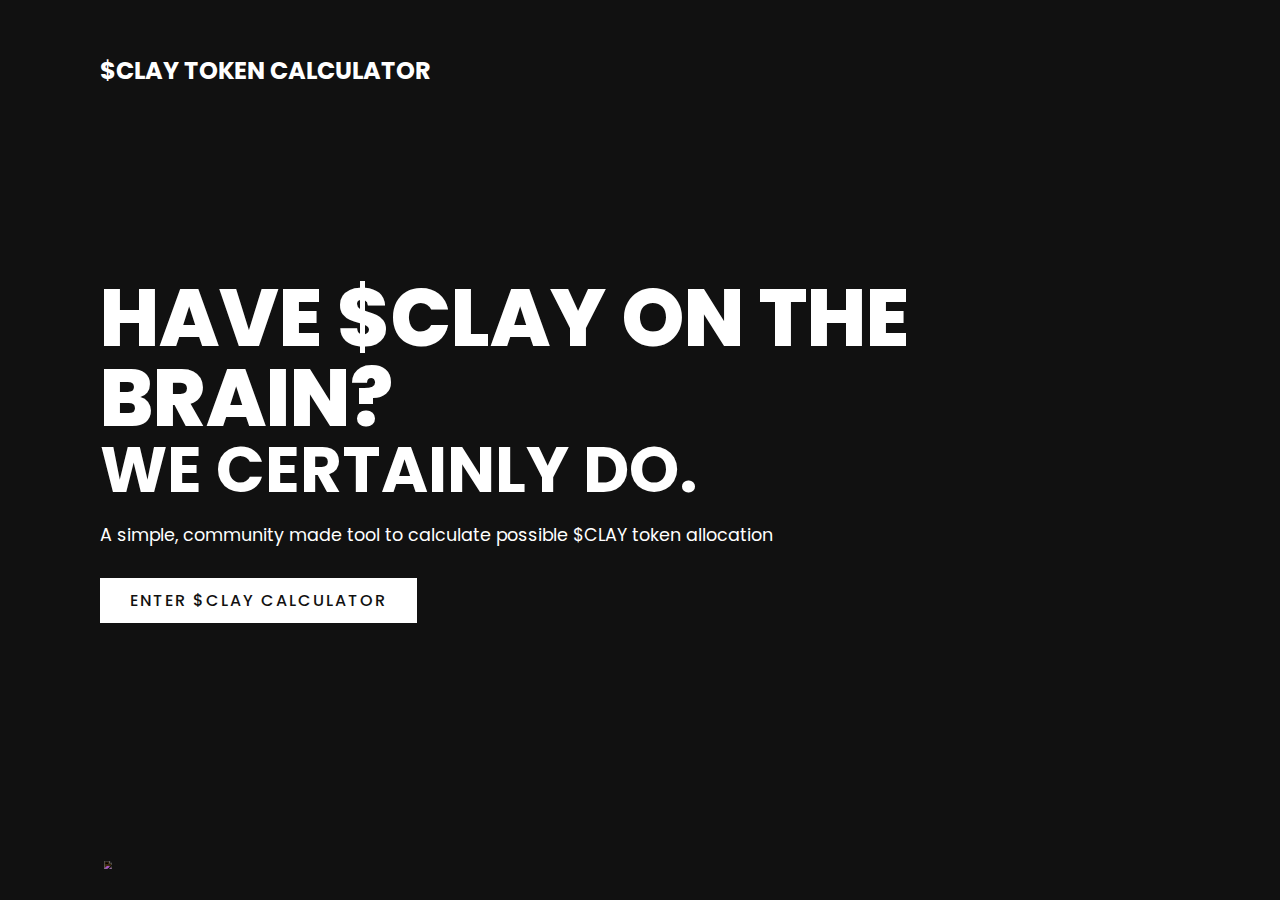
==== index.html @ e7a5196e "Upload ClayTokenCalc website to github" ====
<!-- Video Source -->
 <head>
    <link rel="stylesheet" href="home_style.css">
     <title>$CLAY Token Calculator</title>
     <link rel="apple-touch-icon" sizes="76x76" href="images/apple-touch-icon.png">
    <link rel="icon" type="image/png" sizes="32x32" href="images/favicon-32x32.png">
    <link rel="icon" type="image/png" sizes="16x16" href="images/favicon-16x16.png">
    <link rel="manifest" href="images/site.webmanifest">
    <link rel="mask-icon" href="images/safari-pinned-tab.svg" color="#5bbad5">
    <link rel="shortcut icon" href="images/favicon.ico">
    <meta name="msapplication-TileColor" content="#da532c">
    <meta name="msapplication-config" content="images/browserconfig.xml">
    <meta name="theme-color" content="#ffffff">
 </head>
 <body>
  <section class="showcase">
    <header>
      <h2 class="logo">$Clay Token Calculator</h2>
        <div class="toggle"></div>
    </header>
    <video src="clay_token2.mkv" muted loop autoplay></video>
    <!--<div class="overlay"></div>-->
    <div class="text">
      <h2>Have $CLAY on the Brain?</h2>
      <h3>We Certainly do.</h3>
      <p>A simple, community made tool
to calculate possible $CLAY token allocation</p>
      <a href="calculator.html">Enter $CLAY Calculator</a>
    </div>
    <ul class="social">

      <li><a href="https://twitter.com/ERGtavius"><img src="https://i.ibb.co/Wnxq2Nq/twitter.png"></a></li>
      <!--<li><a href="#"><img src="https://i.ibb.co/ySwtH4B/instagram.png"></a></li>-->
    </ul>
  </section>
  <div class="menu">
    <ul>
      <li><a href="index.html">Home</a></li>
      <li><a href="calculator.html">Calculator</a></li>
      <li><a href="terms.html">Terms & Conditions</a></li>
      <li><a href="https://github.com/claytokencalc">GitHub</a></li>
      <li><a href="https://twitter.com/ergtavius">Twitter</a></li>
    </ul>
  </div>
 <script>
      const menuToggle = document.querySelector('.toggle');
      const showcase = document.querySelector('.showcase');

      menuToggle.addEventListener('click', () => {
        menuToggle.classList.toggle('active');
        showcase.classList.toggle('active');
      })
 </script>
 </body>
---- home_style.css ----
@import url('https://fonts.googleapis.com/css?family=Poppins:200,300,400,500,600,700,800,900&display=swap');
*
{
  margin: 0;
  padding: 0;
  box-sizing: border-box;
  font-family: 'Poppins', sans-serif;
}
header
{
  position: absolute;
  top: 0;
  left: 0;
  width: 100%;
  padding: 40px 100px;
  z-index: 1000;
  display: flex;
  justify-content: space-between;
  align-items: center;
}
header .logo
{
  color: #fff;
  text-transform: uppercase;
  cursor: pointer;
}
.toggle
{
  position: relative;
  width: 60px;
  height: 60px;
  background: url(https://i.ibb.co/HrfVRcx/menu.png);
  background-repeat: no-repeat;
  background-size: 30px;
  background-position: center;
  cursor: pointer;
}
.toggle.active
{
  background: url(https://i.ibb.co/rt3HybH/close.png);
  background-repeat: no-repeat;
  background-size: 25px;
  background-position: center;
  cursor: pointer;
}
.showcase
{
  position: absolute;
  right: 0;
  width: 100%;
  min-height: 100vh;
  padding: 100px;
  display: flex;
  justify-content: space-between;
  align-items: center;
  background: #111;
  transition: 0.5s;
  z-index: 2;
}
.showcase.active
{
  right: 300px;
}

.showcase video
{
  position: absolute;
  top: 0;
  left: 0;
  width: 100%;
  height: 100%;
  object-fit: cover;
  opacity: 0.8;
}
.overlay
{
  position: absolute;
  top: 0;
  left: 0;
  width: 100%;
  height: 100%;
  background: #03a9f4;
  mix-blend-mode: overlay;
}
.text
{
  position: relative;
  z-index: 10;
}

.text h2
{
  font-size: 5em;
  font-weight: 800;
  color: #fff;
  line-height: 1em;
  text-transform: uppercase;
}
.text h3
{
  font-size: 4em;
  font-weight: 700;
  color: #fff;
  line-height: 1em;
  text-transform: uppercase;
}
.text p
{
  font-size: 1.1em;
  color: #fff;
  margin: 20px 0;
  font-weight: 400;
  max-width: 700px;
}
.text a
{
  display: inline-block;
  font-size: 1em;
  background: #fff;
  padding: 10px 30px;
  text-transform: uppercase;
  text-decoration: none;
  font-weight: 500;
  margin-top: 10px;
  color: #111;
  letter-spacing: 2px;
  transition: 0.2s;
}
.text a:hover
{
  letter-spacing: 6px;
}
.social
{
  position: absolute;
  z-index: 10;
  bottom: 20px;
  display: flex;
  justify-content: center;
  align-items: center;
}
.social li
{
  list-style: none;
}
.social li a
{
  display: inline-block;
  margin-right: 20px;
  filter: invert(1);
  transform: scale(0.5);
  transition: 0.5s;
}
.social li a:hover
{
  transform: scale(0.5) translateY(-15px);
}
.menu
{
  position: absolute;
  top: 0;
  right: 0;
  width: 300px;
  height: 100%;
  display: flex;
  justify-content: center;
  align-items: center;
}
.menu ul
{
  position: relative;
}
.menu ul li
{
  list-style: none;
}
.menu ul li a
{
  text-decoration: none;
  font-size: 24px;
  color: #111;
}
.menu ul li a:hover
{
  color: #03a9f4;
}

@media (max-width: 991px)
{
  .showcase,
  .showcase header
  {
    padding: 40px;
  }
  .text h2
  {
    font-size: 3em;
  }
  .text h3
  {
    font-size: 2em;
  }
}
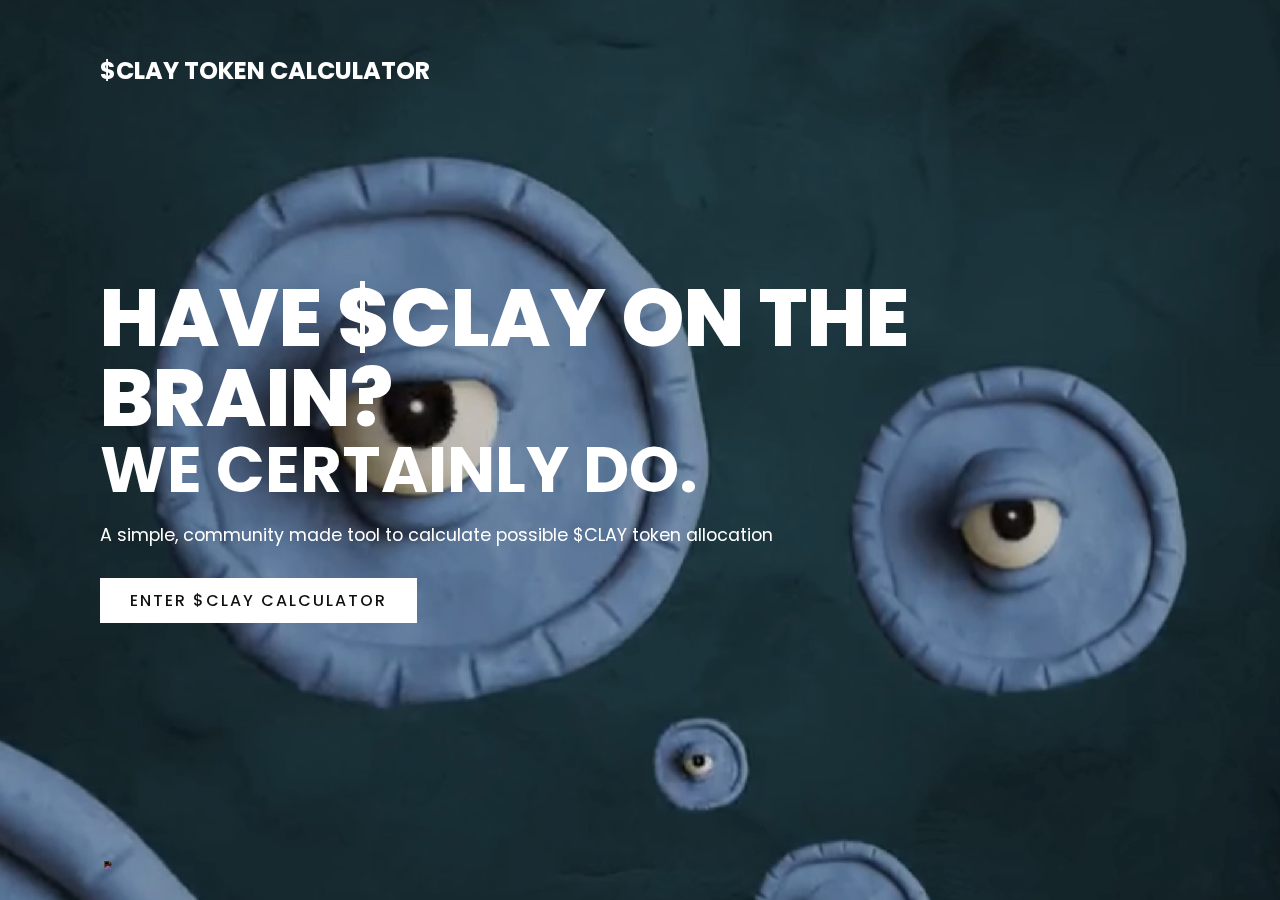
==== commit 5a35f330: "Add files via upload" ====
--- a/index.html
+++ b/index.html
@@ -18,7 +18,7 @@
       <h2 class="logo">$Clay Token Calculator</h2>
         <div class="toggle"></div>
     </header>
-    <video src="clay_token2.mkv" muted loop autoplay></video>
+    <video src="clay_token.webm" muted loop autoplay></video>
     <!--<div class="overlay"></div>-->
     <div class="text">
       <h2>Have $CLAY on the Brain?</h2>
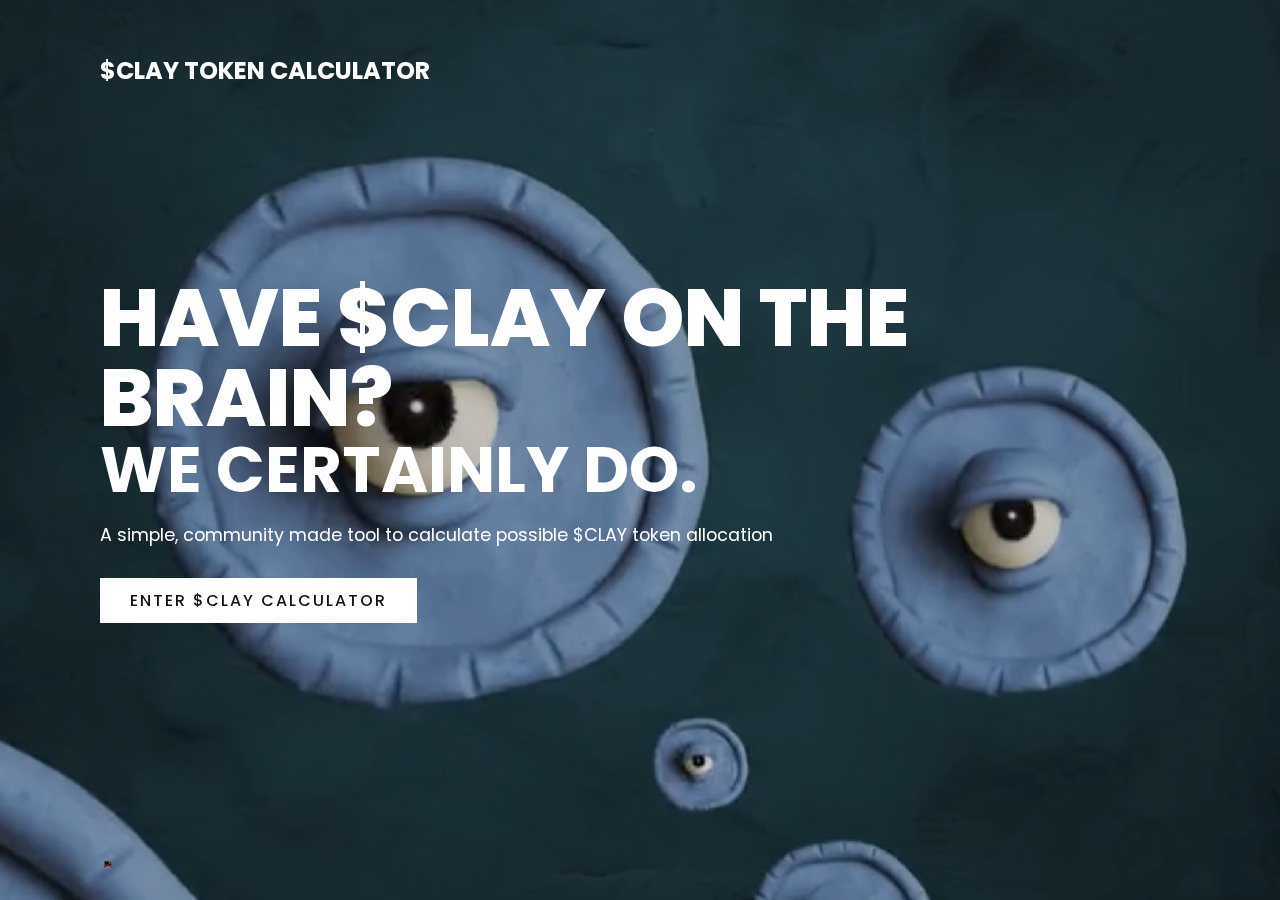
==== commit f6484060: "Change background video formatting for mobile" ====
--- a/index.html
+++ b/index.html
@@ -18,7 +18,11 @@
       <h2 class="logo">$Clay Token Calculator</h2>
         <div class="toggle"></div>
     </header>
-    <video src="clay_token.webm" muted loop autoplay></video>
+    <video autoplay muted loop>
+        <source src="clay_token.webm" type="video/webm" codecs="vp8, vorbis" />
+        <source src="clay_token.mp4" type='video/mp4; codecs="avc1.42E01E, mp4a.40.2"' />
+        <img src="images/clay_token.png" title="Your browser does not support the <video> tag">
+    </video>
     <!--<div class="overlay"></div>-->
     <div class="text">
       <h2>Have $CLAY on the Brain?</h2>
@@ -29,7 +33,7 @@
     </div>
     <ul class="social">
 
-      <li><a href="https://twitter.com/ERGtavius"><img src="https://i.ibb.co/Wnxq2Nq/twitter.png"></a></li>
+      <li><a href="https://twitter.com/MferOctavius"><img src="https://i.ibb.co/Wnxq2Nq/twitter.png"></a></li>
       <!--<li><a href="#"><img src="https://i.ibb.co/ySwtH4B/instagram.png"></a></li>-->
     </ul>
   </section>
@@ -39,7 +43,7 @@
       <li><a href="calculator.html">Calculator</a></li>
       <li><a href="terms.html">Terms & Conditions</a></li>
       <li><a href="https://github.com/claytokencalc">GitHub</a></li>
-      <li><a href="https://twitter.com/ergtavius">Twitter</a></li>
+      <li><a href="https://twitter.com/MferOctavius">Twitter</a></li>
     </ul>
   </div>
  <script>
@@ -51,4 +55,4 @@
         showcase.classList.toggle('active');
       })
  </script>
- </body>+ </body>
